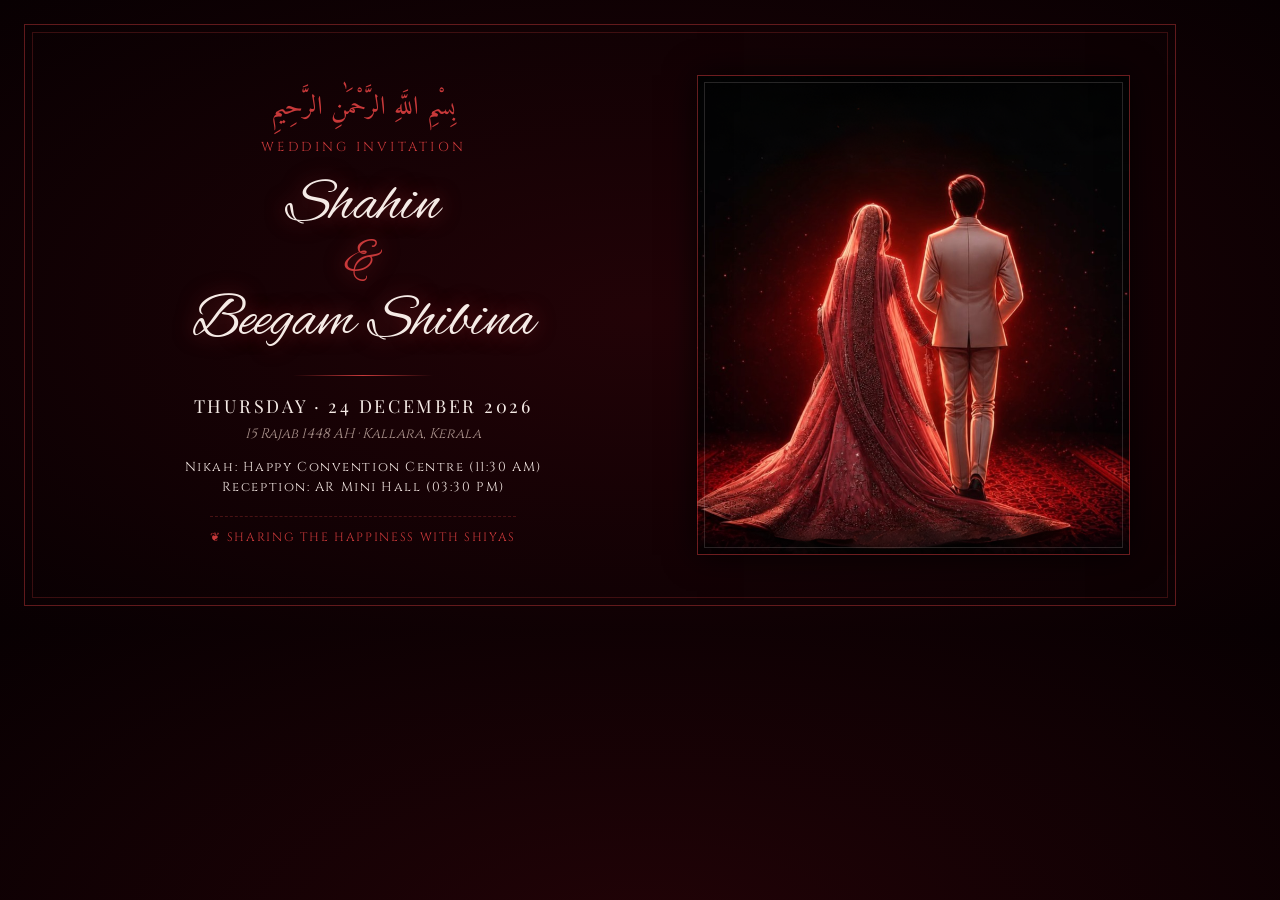
==== og-card.html @ a502716a "Wedding invitation for Shahin & Beegam Shibina" ====
<!DOCTYPE html>
<html lang="en">
<head>
<meta charset="utf-8">
<meta name="viewport" content="width=1200, height=630">
<title>Shahin &amp; Beegam Shibina — Wedding Invitation Card</title>
<link rel="preconnect" href="https://fonts.googleapis.com">
<link rel="preconnect" href="https://fonts.gstatic.com" crossorigin>
<link href="https://fonts.googleapis.com/css2?family=Alex+Brush&family=Amiri:ital@0;1&family=Cinzel:wght@400;500;600&family=Playfair+Display:ital,wght@0,400;0,600;1,400;1,600&display=swap" rel="stylesheet">
<style>
* { box-sizing: border-box; margin: 0; padding: 0; }
body {
  width: 1200px;
  height: 630px;
  background: radial-gradient(ellipse at 50% 50%, #220307 0%, #080002 100%);
  color: #F5EBE6;
  font-family: 'Cinzel', serif;
  display: flex;
  align-items: center;
  justify-content: center;
  position: relative;
  overflow: hidden;
}
.outer-border {
  position: absolute;
  inset: 24px;
  border: 1px solid rgba(200, 57, 58, 0.45);
  pointer-events: none;
}
.inner-border {
  position: absolute;
  inset: 32px;
  border: 1px solid rgba(200, 57, 58, 0.25);
  pointer-events: none;
}
.card {
  width: 100%;
  height: 100%;
  display: flex;
  padding: 50px 70px;
}
.left-col {
  flex: 1.15;
  display: flex;
  flex-direction: column;
  justify-content: center;
  align-items: center;
  text-align: center;
  padding-right: 40px;
}
.bismillah {
  font-family: 'Amiri', serif;
  font-size: 26px;
  color: #C8393A;
  margin-bottom: 8px;
}
.eyebrow {
  font-size: 13px;
  letter-spacing: 0.25em;
  text-transform: uppercase;
  color: #C8393A;
  margin-bottom: 16px;
}
.names {
  font-family: 'Alex Brush', cursive;
  font-size: 60px;
  color: #F5EBE6;
  line-height: 1.15;
  margin-bottom: 18px;
  text-shadow: 0 0 20px rgba(200, 57, 58, 0.5);
}
.amp {
  font-family: 'Alex Brush', cursive;
  color: #C8393A;
  font-size: 0.85em;
  display: block;
  margin: -6px 0;
}
.divider {
  width: 140px;
  height: 1px;
  background: linear-gradient(90deg, transparent, #C8393A, transparent);
  margin-bottom: 18px;
}
.date {
  font-family: 'Playfair Display', serif;
  font-size: 18px;
  letter-spacing: 0.15em;
  text-transform: uppercase;
  color: #F5EBE6;
  margin-bottom: 6px;
}
.hijri {
  font-family: 'Cinzel', serif;
  font-size: 14px;
  color: #A8908A;
  font-style: italic;
  margin-bottom: 14px;
}
.venue {
  font-size: 13px;
  letter-spacing: 0.12em;
  color: #F0E4E0;
  line-height: 1.6;
}
.shiyas-tag {
  margin-top: 18px;
  padding-top: 12px;
  border-top: 1px dashed rgba(200, 57, 58, 0.3);
  font-size: 12px;
  letter-spacing: 0.14em;
  text-transform: uppercase;
  color: #C8393A;
}
.right-col {
  flex: 0.85;
  display: flex;
  align-items: center;
  justify-content: center;
}
.img-frame {
  width: 100%;
  height: 480px;
  border: 1px solid rgba(200, 57, 58, 0.5);
  box-shadow: 0 0 30px rgba(0,0,0,0.8), inset 0 0 30px rgba(0,0,0,0.6);
  background: url('rashid.png') center/cover no-repeat;
  position: relative;
}
.img-frame::after {
  content: '';
  position: absolute;
  inset: 6px;
  border: 1px solid rgba(245, 235, 230, 0.15);
}
</style>
</head>
<body>
<div class="outer-border"></div>
<div class="inner-border"></div>
<div class="card">
  <div class="left-col">
    <div class="bismillah">بِسْمِ اللَّهِ الرَّحْمَٰنِ الرَّحِيمِ</div>
    <div class="eyebrow">Wedding Invitation</div>
    <div class="names">Shahin<span class="amp">&amp;</span>Beegam Shibina</div>
    <div class="divider"></div>
    <div class="date">Thursday · 24 December 2026</div>
    <div class="hijri">15 Rajab 1448 AH · Kallara, Kerala</div>
    <div class="venue">
      Nikah: Happy Convention Centre (11:30 AM)<br>
      Reception: AR Mini Hall (03:30 PM)
    </div>
    <div class="shiyas-tag">❦ Sharing the happiness with Shiyas</div>
  </div>
  <div class="right-col">
    <div class="img-frame"></div>
  </div>
</div>
</body>
</html>
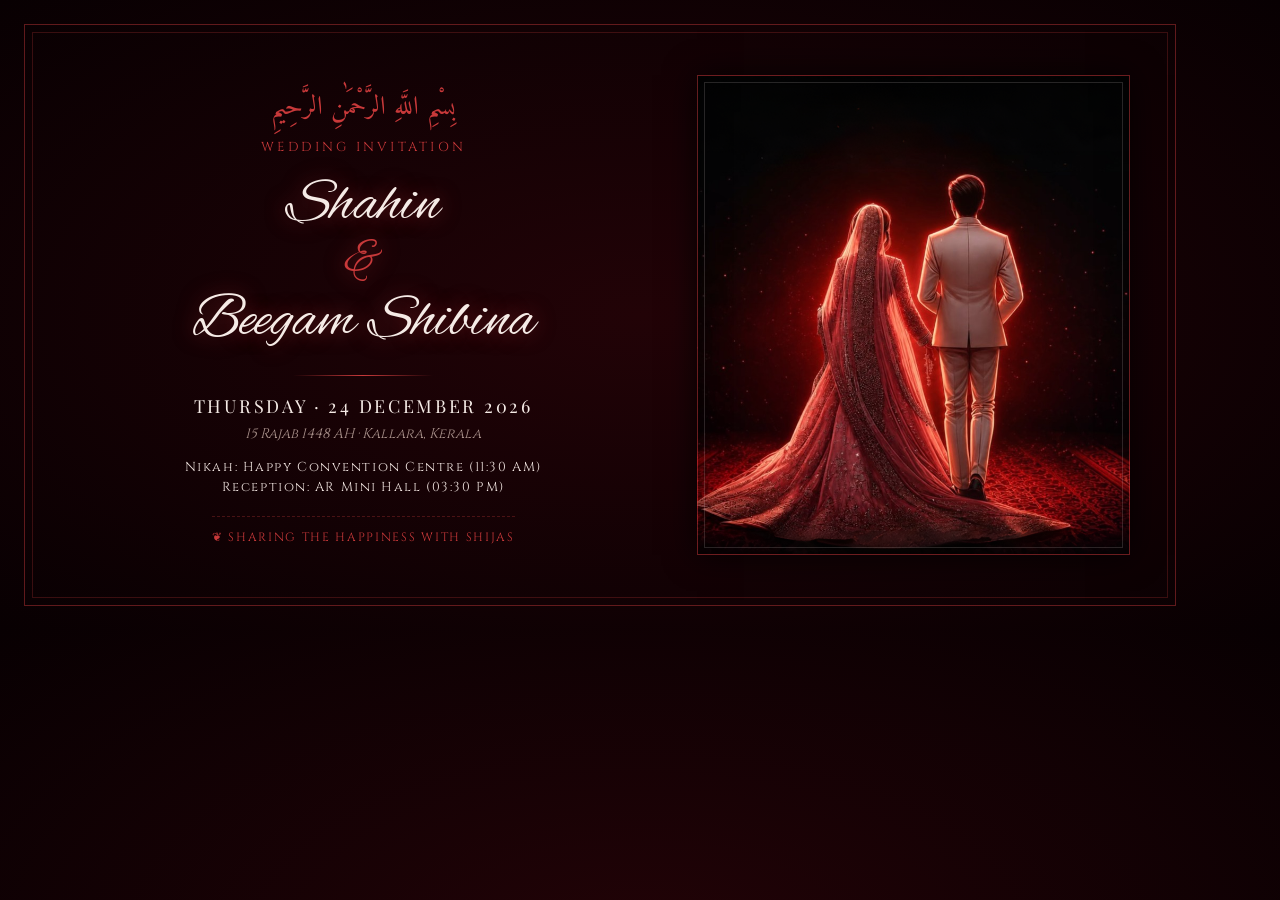
==== commit 70279964: "Update Shijas dedication to footer, fix bride address, enhance capital B font legibility, and add pr" ====
--- a/og-card.html
+++ b/og-card.html
@@ -149,7 +149,7 @@
       Nikah: Happy Convention Centre (11:30 AM)<br>
       Reception: AR Mini Hall (03:30 PM)
     </div>
-    <div class="shiyas-tag">❦ Sharing the happiness with Shiyas</div>
+    <div class="shiyas-tag">❦ Sharing the happiness with Shijas</div>
   </div>
   <div class="right-col">
     <div class="img-frame"></div>
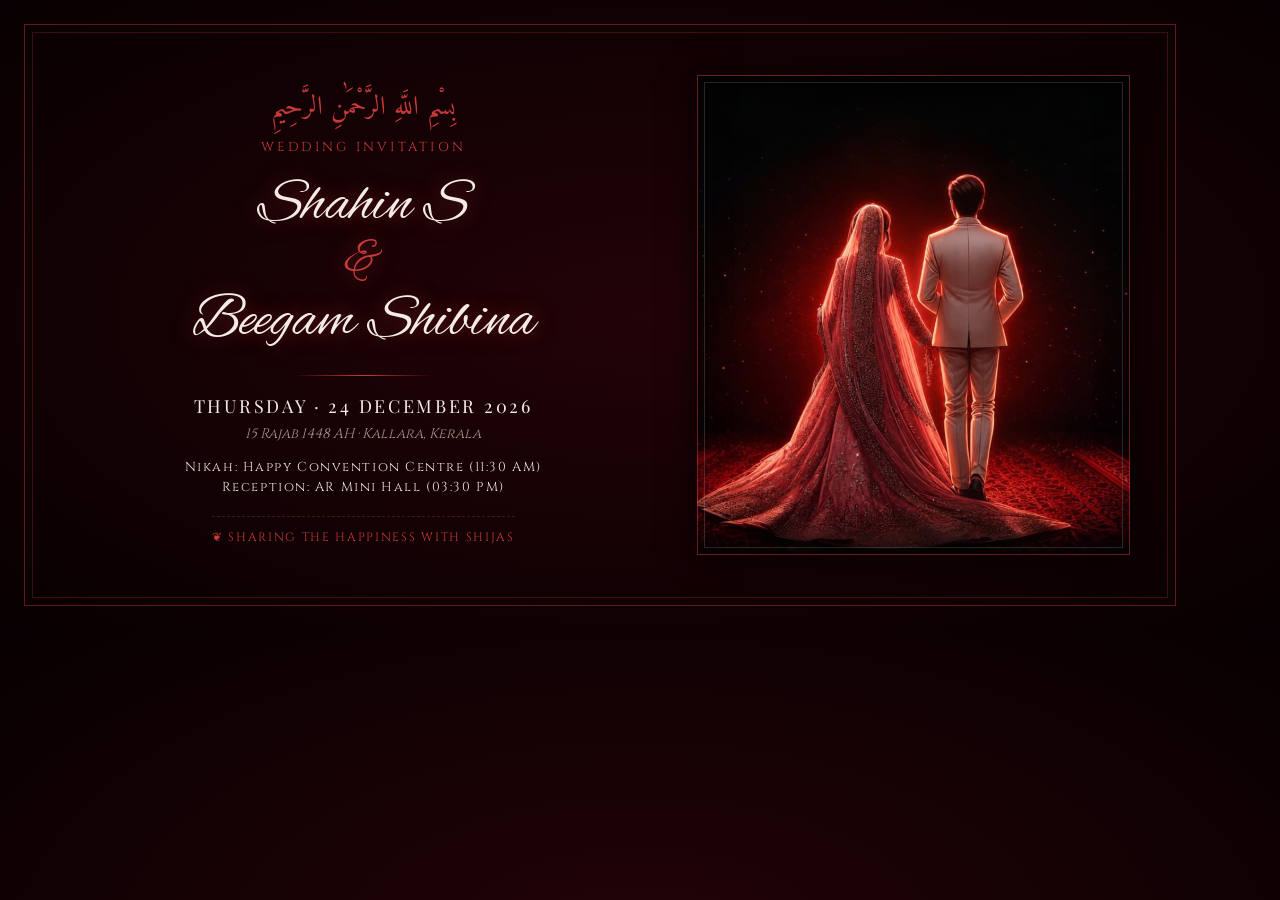
==== commit 9e578f96: "Change groom name to 'Shahin S' across site, update share thumbnail with Shijas and Shahin S, and fi" ====
--- a/og-card.html
+++ b/og-card.html
@@ -3,7 +3,7 @@
 <head>
 <meta charset="utf-8">
 <meta name="viewport" content="width=1200, height=630">
-<title>Shahin &amp; Beegam Shibina — Wedding Invitation Card</title>
+<title>Shahin S &amp; Beegam Shibina — Wedding Invitation Card</title>
 <link rel="preconnect" href="https://fonts.googleapis.com">
 <link rel="preconnect" href="https://fonts.gstatic.com" crossorigin>
 <link href="https://fonts.googleapis.com/css2?family=Alex+Brush&family=Amiri:ital@0;1&family=Cinzel:wght@400;500;600&family=Playfair+Display:ital,wght@0,400;0,600;1,400;1,600&display=swap" rel="stylesheet">
@@ -141,7 +141,7 @@
   <div class="left-col">
     <div class="bismillah">بِسْمِ اللَّهِ الرَّحْمَٰنِ الرَّحِيمِ</div>
     <div class="eyebrow">Wedding Invitation</div>
-    <div class="names">Shahin<span class="amp">&amp;</span>Beegam Shibina</div>
+    <div class="names">Shahin S<span class="amp">&amp;</span>Beegam Shibina</div>
     <div class="divider"></div>
     <div class="date">Thursday · 24 December 2026</div>
     <div class="hijri">15 Rajab 1448 AH · Kallara, Kerala</div>
